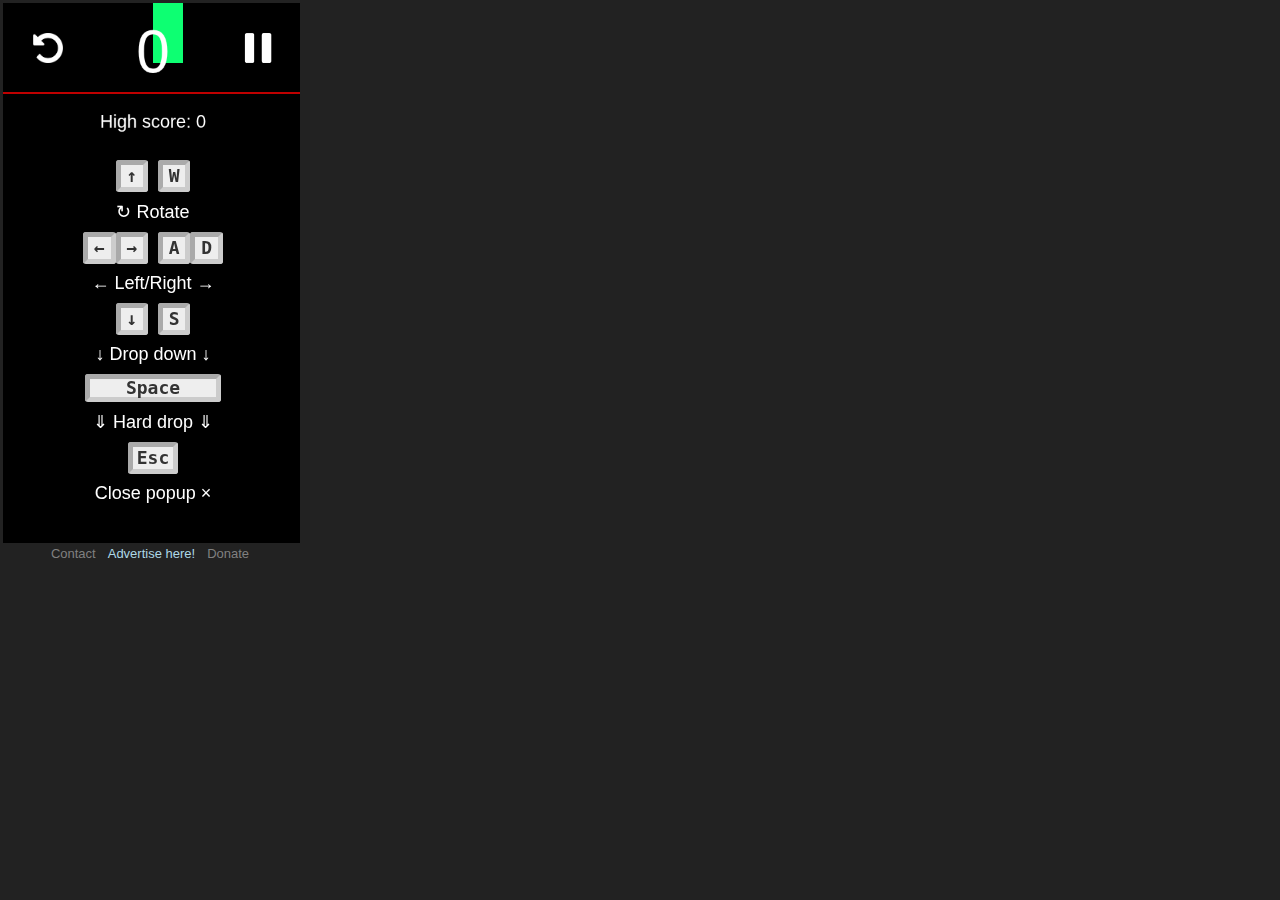
==== stolen-tetrys/index.html @ baf84f0c "steal code" ====
<!DOCTYPE html>
<html lang="en">
    <head>
        <meta charset="UTF-8" />
        <meta http-equiv="X-UA-Compatible" content="IE=edge" />
        <meta name="viewport" content="width=device-width, initial-scale=1.0" />
        <title>Stacker</title>

        <link rel="shortcut icon" href="./icons/icon16.png" type="image/x-icon" />
        <link rel="stylesheet" href="./style.css" />

        <script src="./main-bundle.js" type="module" defer></script>
    </head>
    <body>
        <main>
            <canvas id="canvas" width="450" height="810"></canvas>

            <button id="restart">
                <img src="./assets/restart.png" alt="Restart" />
            </button>
            <button id="pause">
                <img src="./assets/pause.png" alt="pause" />
            </button>

            <div class="controls" hidden>
                <div class="row">
                    <kbd>&uparrow;</kbd>
                    <div class="spacer"></div>
                    <kbd>W</kbd>
                </div>

                <p>&circlearrowright; Rotate</p>

                <div class="row">
                    <kbd>&leftarrow;</kbd>
                    <kbd>&rightarrow;</kbd>
                    <div class="spacer"></div>
                    <kbd>A</kbd>
                    <kbd>D</kbd>
                </div>

                <p>&leftarrow; Left/Right &rightarrow;</p>

                <div class="row">
                    <kbd>&downarrow;</kbd>
                    <div class="spacer"></div>
                    <kbd>S</kbd>
                </div>

                <p>&downarrow; Drop down &downarrow;</p>

                <kbd class="space">Space</kbd>

                <p>&dArr; Hard drop &dArr;</p>

                <kbd>Esc</kbd>

                <p>Close popup &times;</p>
            </div>
        </main>

        <div id="ads"></div>

        <footer>
            <a
                href="mailto:dev.kristian@protonmail.com"
                rel="noreferrer noopener"
                target="_blank"
                >Contact</a
            >
            <a
                href="mailto:kristian.nessa@protonmail.com"
                rel="noreferrer noopener"
                target="_blank"
                style="color: lightblue"
                >Advertise here!</a
            >
            <a
                href="https://ko-fi.com/kris10an"
                rel="noreferrer noopener"
                target="_blank"
                >Donate</a
            >
        </footer>
    </body>
</html>
---- stolen-tetrys/style.css ----
:root{font-size:18px;font-family:Arial,Helvetica,sans-serif}html,body{background-color:#222;margin:0;padding:0;color:#fff;position:relative}html,html canvas,html main,body,body canvas,body main{width:300px;overflow:hidden}html canvas,html main,body canvas,body main{height:540px}*{box-sizing:border-box;user-select:none}*[hidden]{display:none !important}main{position:relative;margin:3px}main>button{position:absolute;top:45px;margin:0;padding:0;border:none;cursor:pointer;background-color:rgba(0,0,0,0);border-radius:4px;padding:6px;outline:none;transition:all .04s ease;transform:translate(-50%, -50%);max-width:42px;max-height:42px;display:flex;justify-content:center;align-items:center}main>button img{position:relative;width:30px;height:30px}main>button#restart{left:45px}main>button#pause{right:45px;transform:translate(50%, -50%)}main>button:hover{background-color:rgba(170,170,170,.35)}main>button:active{padding:5px}main div.controls{display:flex;flex-direction:column;align-items:center;justify-content:center;color:#ccc;position:absolute;top:7rem;left:0;font-size:1rem;width:100%;height:calc(100% - 7rem);pointer-events:none;padding:10px}main div.controls[hidden]{display:flex !important;opacity:0}main div.controls.animated{transition:opacity .2s ease}main div.controls h1{margin-top:0}main div.controls p{margin:.5em 0;text-align:center;color:#fff}main div.controls div.row{display:flex;flex-direction:row;justify-content:center}main div.controls div.row div.spacer{width:10px}kbd{display:block;width:fit-content;height:fit-content;min-width:1.8em;text-align:center;background-color:#eee;border-radius:3px;border:5px solid #aaa;border-right-color:#ccc;border-bottom-color:#ccc;color:#333;font-weight:700;line-height:1;padding:2px 4px;white-space:nowrap}kbd.space{padding:0 2em}footer{display:flex;flex-direction:row;align-items:center;justify-content:center}footer a{font-size:13px;color:gray;text-decoration:none;margin:0 6px}
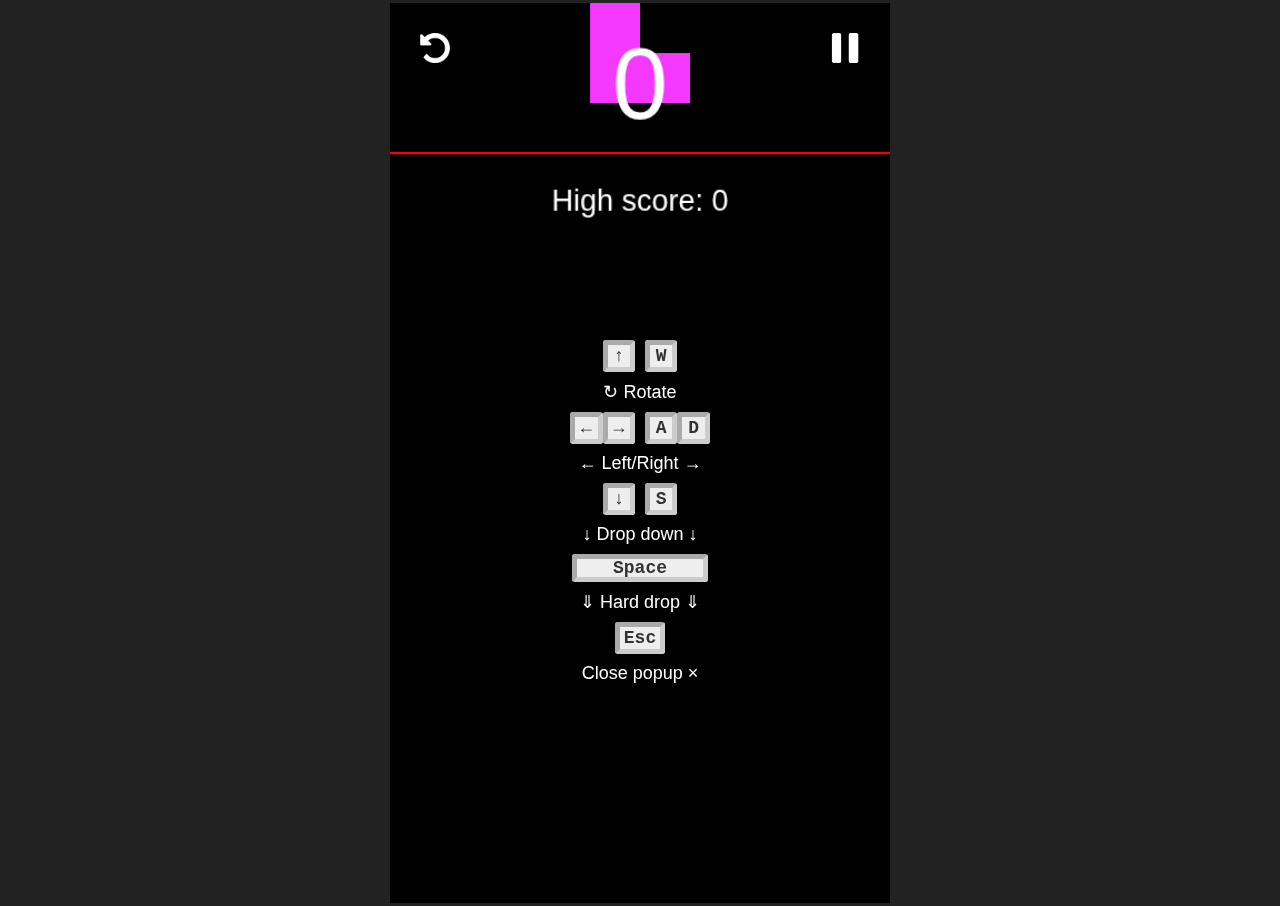
==== commit 4508caf9: "stuff" ====
--- a/stolen-tetrys/index.html
+++ b/stolen-tetrys/index.html
@@ -58,29 +58,5 @@
                 <p>Close popup &times;</p>
             </div>
         </main>
-
-        <div id="ads"></div>
-
-        <footer>
-            <a
-                href="mailto:dev.kristian@protonmail.com"
-                rel="noreferrer noopener"
-                target="_blank"
-                >Contact</a
-            >
-            <a
-                href="mailto:kristian.nessa@protonmail.com"
-                rel="noreferrer noopener"
-                target="_blank"
-                style="color: lightblue"
-                >Advertise here!</a
-            >
-            <a
-                href="https://ko-fi.com/kris10an"
-                rel="noreferrer noopener"
-                target="_blank"
-                >Donate</a
-            >
-        </footer>
     </body>
 </html>
--- a/stolen-tetrys/style.css
+++ b/stolen-tetrys/style.css
@@ -1 +1,171 @@
-:root{font-size:18px;font-family:Arial,Helvetica,sans-serif}html,body{background-color:#222;margin:0;padding:0;color:#fff;position:relative}html,html canvas,html main,body,body canvas,body main{width:300px;overflow:hidden}html canvas,html main,body canvas,body main{height:540px}*{box-sizing:border-box;user-select:none}*[hidden]{display:none !important}main{position:relative;margin:3px}main>button{position:absolute;top:45px;margin:0;padding:0;border:none;cursor:pointer;background-color:rgba(0,0,0,0);border-radius:4px;padding:6px;outline:none;transition:all .04s ease;transform:translate(-50%, -50%);max-width:42px;max-height:42px;display:flex;justify-content:center;align-items:center}main>button img{position:relative;width:30px;height:30px}main>button#restart{left:45px}main>button#pause{right:45px;transform:translate(50%, -50%)}main>button:hover{background-color:rgba(170,170,170,.35)}main>button:active{padding:5px}main div.controls{display:flex;flex-direction:column;align-items:center;justify-content:center;color:#ccc;position:absolute;top:7rem;left:0;font-size:1rem;width:100%;height:calc(100% - 7rem);pointer-events:none;padding:10px}main div.controls[hidden]{display:flex !important;opacity:0}main div.controls.animated{transition:opacity .2s ease}main div.controls h1{margin-top:0}main div.controls p{margin:.5em 0;text-align:center;color:#fff}main div.controls div.row{display:flex;flex-direction:row;justify-content:center}main div.controls div.row div.spacer{width:10px}kbd{display:block;width:fit-content;height:fit-content;min-width:1.8em;text-align:center;background-color:#eee;border-radius:3px;border:5px solid #aaa;border-right-color:#ccc;border-bottom-color:#ccc;color:#333;font-weight:700;line-height:1;padding:2px 4px;white-space:nowrap}kbd.space{padding:0 2em}footer{display:flex;flex-direction:row;align-items:center;justify-content:center}footer a{font-size:13px;color:gray;text-decoration:none;margin:0 6px}
+:root {
+    font-size: 18px;
+    font-family: Arial, Helvetica, sans-serif;
+    width: 100%;
+    display: grid;
+}
+
+html,
+body {
+    background-color: #222;
+    margin: 0;
+    padding: 0;
+    color: #fff;
+    position: relative;
+}
+
+html,
+html canvas,
+html main,
+body,
+body canvas,
+body main {
+    width: calc(100vh * 0.5556);
+    overflow: hidden;
+    place-self: center;
+}
+
+html canvas,
+html main,
+body canvas,
+body main {
+    height: 100vh;
+}
+
+* {
+    box-sizing: border-box;
+    user-select: none;
+}
+
+*[hidden] {
+    display: none !important;
+}
+
+main {
+    position: relative;
+    margin: 3px;
+}
+
+main>button {
+    position: absolute;
+    top: 45px;
+    margin: 0;
+    padding: 0;
+    border: none;
+    cursor: pointer;
+    background-color: rgba(0, 0, 0, 0);
+    border-radius: 4px;
+    padding: 6px;
+    outline: none;
+    transition: all 0.04s ease;
+    transform: translate(-50%, -50%);
+    max-width: 42px;
+    max-height: 42px;
+    display: flex;
+    justify-content: center;
+    align-items: center;
+}
+
+main>button img {
+    position: relative;
+    width: 30px;
+    height: 30px;
+}
+
+main>button#restart {
+    left: 45px;
+}
+
+main>button#pause {
+    right: 45px;
+    transform: translate(50%, -50%);
+}
+
+main>button:hover {
+    background-color: rgba(170, 170, 170, 0.35);
+}
+
+main>button:active {
+    padding: 5px;
+}
+
+main div.controls {
+    display: flex;
+    flex-direction: column;
+    align-items: center;
+    justify-content: center;
+    color: #ccc;
+    position: absolute;
+    top: 7rem;
+    left: 0;
+    font-size: 1rem;
+    width: 100%;
+    height: calc(100% - 7rem);
+    pointer-events: none;
+    padding: 10px;
+}
+
+main div.controls[hidden] {
+    display: flex !important;
+    opacity: 0;
+}
+
+main div.controls.animated {
+    transition: opacity 0.2s ease;
+}
+
+main div.controls h1 {
+    margin-top: 0;
+}
+
+main div.controls p {
+    margin: 0.5em 0;
+    text-align: center;
+    color: #fff;
+}
+
+main div.controls div.row {
+    display: flex;
+    flex-direction: row;
+    justify-content: center;
+}
+
+main div.controls div.row div.spacer {
+    width: 10px;
+}
+
+kbd {
+    display: block;
+    width: fit-content;
+    height: fit-content;
+    min-width: 1.8em;
+    text-align: center;
+    background-color: #eee;
+    border-radius: 3px;
+    border: 5px solid #aaa;
+    border-right-color: #ccc;
+    border-bottom-color: #ccc;
+    color: #333;
+    font-weight: 700;
+    line-height: 1;
+    padding: 2px 4px;
+    white-space: nowrap;
+}
+
+kbd.space {
+    padding: 0 2em;
+}
+
+footer {
+    display: flex;
+    flex-direction: row;
+    align-items: center;
+    justify-content: center;
+}
+
+footer a {
+    font-size: 13px;
+    color: gray;
+    text-decoration: none;
+    margin: 0 6px;
+}